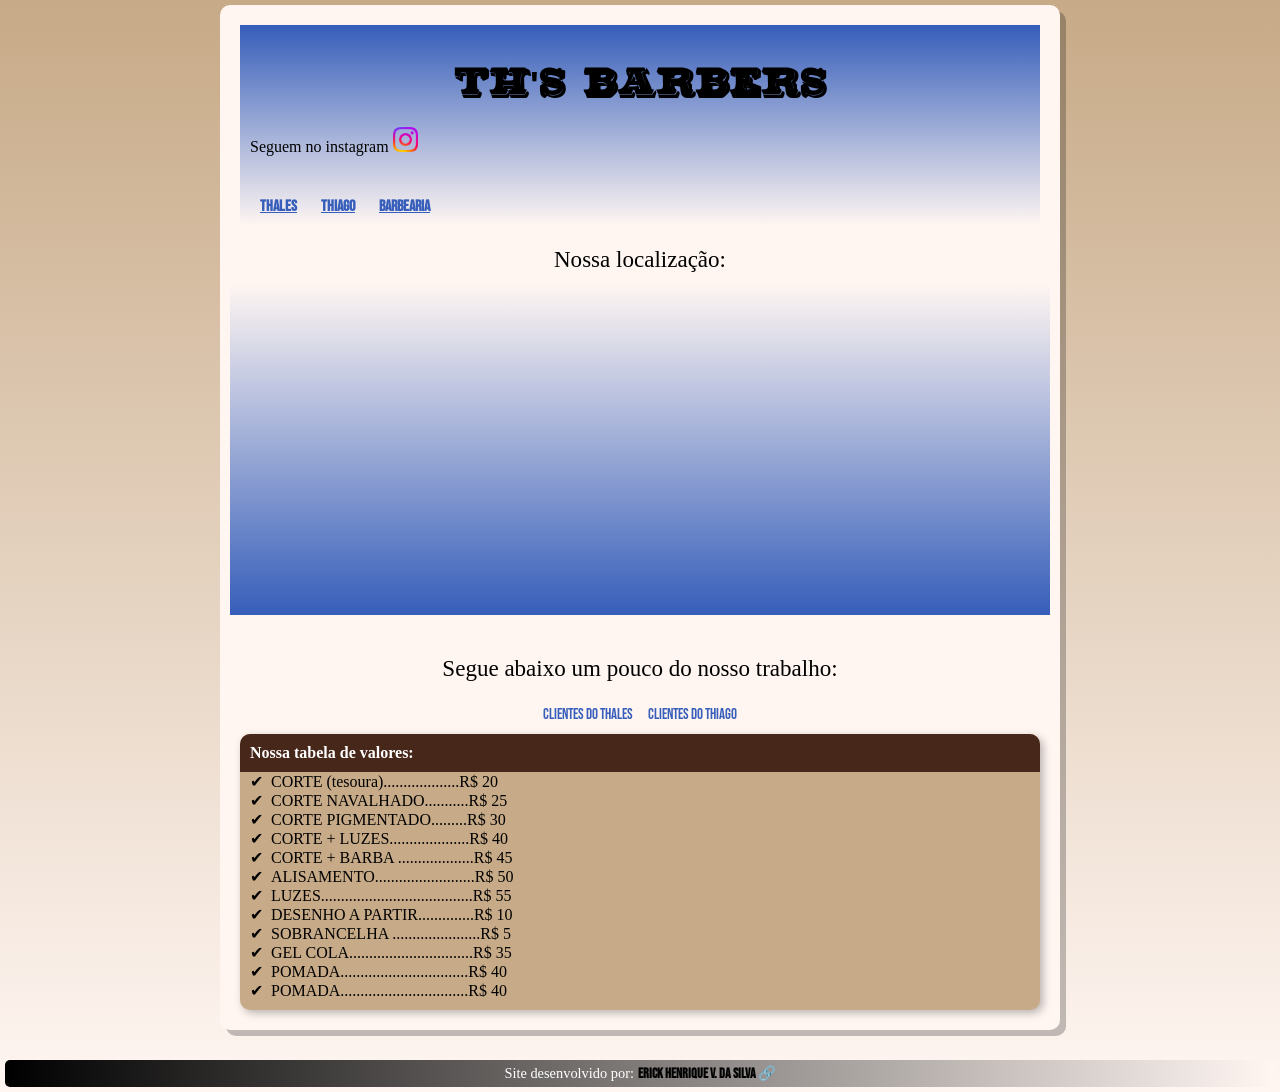
==== index.html @ b9bdf87a "site criado" ====
<!DOCTYPE html>
<html lang="pt-br">
<head>
    <meta charset="UTF-8">
    <meta name="viewport" content="width=device-width, initial-scale=1.0">
    <title>Barbearia th's</title>
    <link rel="stylesheet" href="style.css">
    <link rel="shortcut icon" href="fotos/favicon.ico" type="image/x-icon">
</head>
<body>
  <main>
    <header>
            <h1>TH'S BARBERS</h1>
            <p><small>Seguem no instagram</small> <img src="fotos/logoinsta.png" alt="instagram" width="25px"></p>
        <nav>
                <a href="https://www.instagram.com/th_eduuardo/"  target="_blank">thales</a>
                <a href="https://www.instagram.com/th_rodrigues94/"  target="_blank">thiago</a>
                <a href="https://www.instagram.com/thsbarbers/" target="_blank">barbearia</a>
        </nav>
    </header>
    
    <section>
        <p>Nossa localização:</p>
        <div class="loc">
        <iframe src="https://www.google.com/maps/embed?pb=!3m2!1spt-BR!2sbr!4v1693328973835!5m2!1spt-BR!2sbr!6m8!1m7!1sQ1RgPsQgD6WSLMA8i4CYfA!2m2!1d-23.63208755564802!2d-46.62737917771584!3f114.64673016101702!4f2.949807065054955!5f0.7820865974627469" width="400" height="300" style="border:0;" allowfullscreen="" loading="lazy" referrerpolicy="no-referrer-when-downgrade"></iframe>
        </div>
        <article>
            <p>Segue abaixo um pouco do nosso trabalho:</p>
            <a href="pag002.html">Clientes do Thales</a>
            <a href="pag003.html">Clientes do Thiago</a>
        </article>
    </section>
    <aside>
        <h4>Nossa tabela de valores:</h4>
           <ul>
             <li>CORTE (tesoura)...................R$ 20</li>
             <li>CORTE NAVALHADO...........R$ 25</li>
             <li>CORTE PIGMENTADO.........R$ 30</li>
             <li>CORTE + LUZES....................R$ 40</li>
             <li>CORTE + BARBA ...................R$ 45</li>
             <li>ALISAMENTO.........................R$ 50</li>
             <li>LUZES......................................R$ 55</li>
             <li>DESENHO A PARTIR..............R$ 10</li>
             <li>SOBRANCELHA ......................R$ 5</li>
             <li>GEL COLA...............................R$ 35</li>
             <li>POMADA................................R$ 40</li>
             <li>POMADA................................R$ 40</li>

            </ul>
    </aside>
  </main>
    <footer>
        <p>Site desenvolvido por: <a href="https://github.com/ErickHenriquee" target="_blank" class="externo">Erick Henrique V. da Silva</a></p>
    </footer>

</body>
</html>
---- style.css ----
@charset "UTF-8";

@import url('https://fonts.googleapis.com/css2?family=Bebas+Neue&family=Sriracha&display=swap');

@font-face {
    font-family: 'barber' ;
    src: url(fontes/SHADSER.TTF) format(opentype);
    font-weight: normal;
    font-style: normal;
    }
:root{
    --cor0: #C7AA87;
    --cor1: #47271A;
    --cor2: #B80006;
    --cor3: #FFF6F2;
    --cor4: #365EBA;
    --cor5: black;

    --fonte-padrão:  Georgia, 'Times New Roman', Times, serif; 
    --font-destaque: 'Bebas Neue', sans-serif;
    --font-titulo: 'barber', Georgia, sans-serif;
}
*{
    margin: 0px;
    padding: 0px;
}
a.externo::after{
    content: "\00A0\1F517";
}
body{
    background-image: linear-gradient(to bottom, var(--cor0), var(--cor3));
    font-family: var(--fonte-padrão);
    padding: 5px;
    
}
main{
    min-width: 300px;
    max-width: 800px;
    margin: auto;
    margin-bottom: 30px;
    padding: 20px;
    
    background-color: var(--cor3);
    border-radius: 10px;
    box-shadow: 6px 6px 0px rgba(0, 0, 0, 0.24);
}
header{
   background-image: linear-gradient(to bottom, var(--cor4), var(--cor3));
   min-height: 150px;
   padding-top: 40px;

}
header > h1{
    font-family: var(--font-titulo);
    text-align: center;
    font-size: 2.3em;
    margin-bottom: 20px;
    
}
header > p{
    font-family: var(--fonte-padrão);
    font-size: 1.2em;
    font-weight: normal;
    color: var(--cor5);
    max-width: 600px;
    padding-right: 10px;
    padding-left: 10px;
    padding-bottom: 30px;
}
nav{
    padding: 10px;
    
}
nav > a{
    color: var(--cor4);
    padding: 10px;
    border-radius: 15px;
    text-decoration: underline;
    font-family: var(--font-destaque);
    font-weight: bold;
    transition-duration: 0.5s;
}
nav >a:hover{
    background-color: var(--cor5);
    text-decoration: none;
    color: var(--cor3);
}
section {
    font-weight: normal;
    font-size: 1.2em;
    text-align: center;
    padding: 10px;
    
}
section p{
    font-family: var(--fonte-padrão);
    font-weight: normal;
    font-size: 1.2em;
    color: var(--cor5);
    text-align: center; 
    padding: 10px;
}
div.loc{
    background-image: linear-gradient(to bottom, var(--cor3), var(--cor4));
    margin: 0px -20px 30px -20px;
    padding: 20px;
    padding-bottom: 40%;
    position: relative;
}
div.loc > iframe{
    position: absolute;
    top: 5%;
    left: 5%;
    width: 90%;
    height: 90%;
}
article p{
    padding: 10px;
    font-family: var(--fonte-padrão);
    font-size: 1.2em;
    margin: 10px;   
}
article a{
    color: var(--cor4);
    font-family: var(--font-destaque);
    text-align: center;
    font-size: 0.8em;
    max-width: 600px;
    padding: 5px;
    border-radius: 10px;
    text-decoration: none;
    font-weight: normal;
    transition-duration: 0.5s;
}
article a:hover{
    background-color: var(--cor5);
    color: var(--cor3);
    text-decoration: underline;
}
aside{
    background-color: var(--cor0);
    padding: 10px;
    border-radius: 10px;
    box-shadow: 3px 3px 8px rgba(0, 0, 0, 0.281); 
}
aside h4{
    background-color: var(--cor1);
    color: white;
    padding: 10px;
    margin: -10px -10px 0px -10px;
    border-radius: 10px 10px 0px 0px;
}
aside > ul{
    list-style-type: "\2714\00A0\00A0";
    list-style-position: inside;
}
footer{
    background-image: linear-gradient(to right, var(--cor5), var(--cor3));
    color: white;
    text-align: center;
    font-size: 0.9em;
    padding: 5px;
    border-radius: 5px;
}
footer > p > a{
    font-family: var(--font-destaque);
    color: black;
    font-weight: bolder;
    text-decoration: none;
}
footer a:hover{
    text-decoration: underline;
    color: var(--cor3);
}
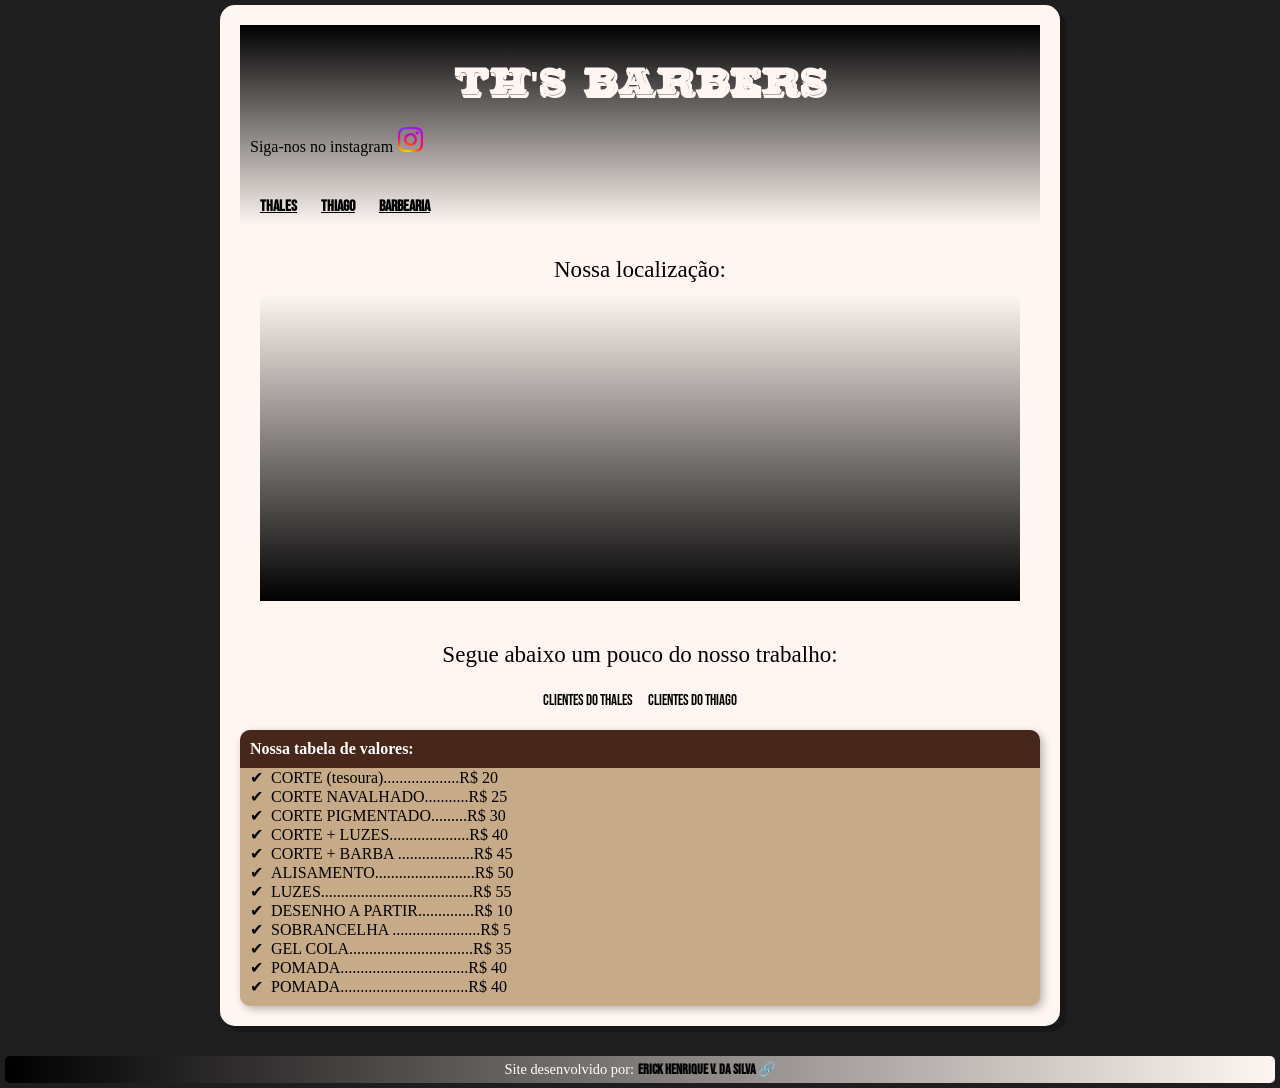
==== commit c200a2fe: "alterações de UI e UX" ====
--- a/index.html
+++ b/index.html
@@ -11,7 +11,7 @@
   <main>
     <header>
             <h1>TH'S BARBERS</h1>
-            <p><small>Seguem no instagram</small> <img src="fotos/logoinsta.png" alt="instagram" width="25px"></p>
+            <p><small>Siga-nos no instagram</small> <img src="fotos/logoinsta.png" alt="instagram" width="25px"></p>
         <nav>
                 <a href="https://www.instagram.com/th_eduuardo/"  target="_blank">thales</a>
                 <a href="https://www.instagram.com/th_rodrigues94/"  target="_blank">thiago</a>
--- a/style.css
+++ b/style.css
@@ -28,7 +28,7 @@
     content: "\00A0\1F517";
 }
 body{
-    background-image: linear-gradient(to bottom, var(--cor0), var(--cor3));
+    background-color: #1E1E1E;
     font-family: var(--fonte-padrão);
     padding: 5px;
     
@@ -41,16 +41,17 @@
     padding: 20px;
     
     background-color: var(--cor3);
-    border-radius: 10px;
+    border-radius: 15px;
     box-shadow: 6px 6px 0px rgba(0, 0, 0, 0.24);
 }
 header{
-   background-image: linear-gradient(to bottom, var(--cor4), var(--cor3));
+   background-image: linear-gradient(to bottom, var(--cor5), var(--cor3));
    min-height: 150px;
    padding-top: 40px;
 
 }
 header > h1{
+    color: var(--cor3);
     font-family: var(--font-titulo);
     text-align: center;
     font-size: 2.3em;
@@ -72,7 +73,7 @@
     
 }
 nav > a{
-    color: var(--cor4);
+    color: var(--cor5);
     padding: 10px;
     border-radius: 15px;
     text-decoration: underline;
@@ -89,7 +90,7 @@
     font-weight: normal;
     font-size: 1.2em;
     text-align: center;
-    padding: 10px;
+    padding: 20px 40px;
     
 }
 section p{
@@ -101,9 +102,9 @@
     padding: 10px;
 }
 div.loc{
-    background-image: linear-gradient(to bottom, var(--cor3), var(--cor4));
+    background-image: linear-gradient(to bottom, var(--cor3), var(--cor5));
     margin: 0px -20px 30px -20px;
-    padding: 20px;
+    padding: 20px 40px;
     padding-bottom: 40%;
     position: relative;
 }
@@ -121,7 +122,7 @@
     margin: 10px;   
 }
 article a{
-    color: var(--cor4);
+    color: var(--cor5);
     font-family: var(--font-destaque);
     text-align: center;
     font-size: 0.8em;
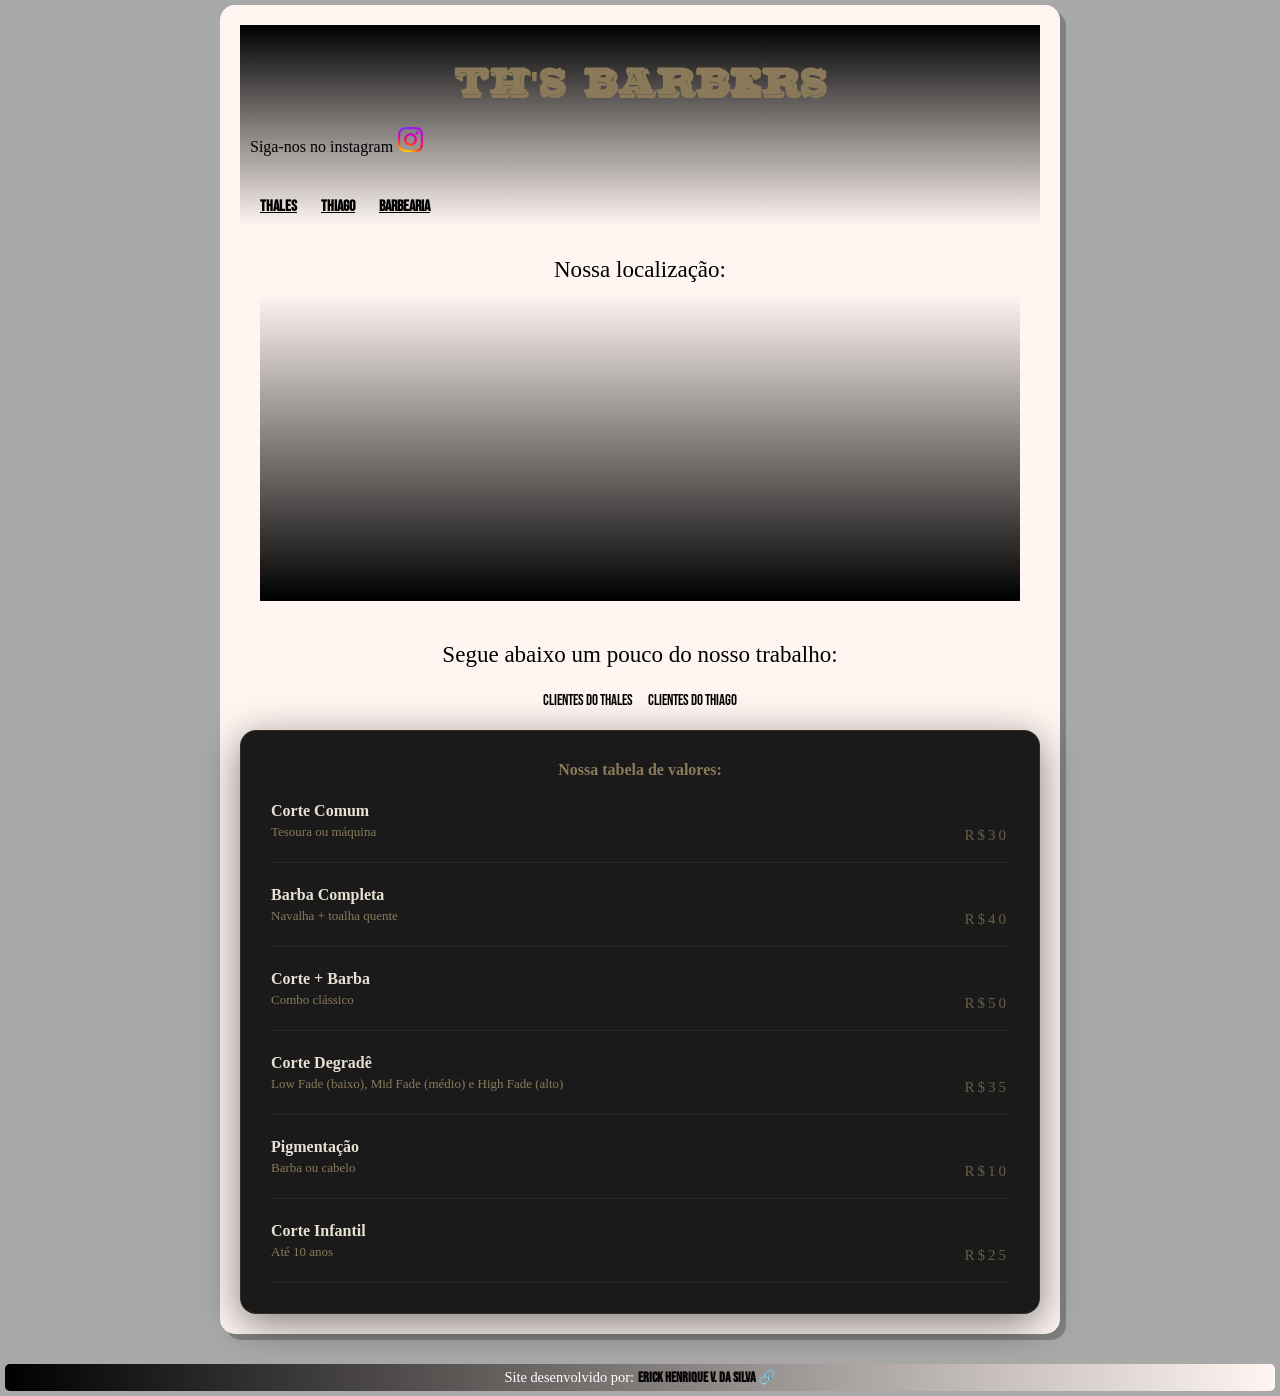
==== commit 31475b6a: "atualização atualizei tabela de preço e cores do site" ====
--- a/index.html
+++ b/index.html
@@ -30,23 +30,56 @@
             <a href="pag003.html">Clientes do Thiago</a>
         </article>
     </section>
-    <aside>
+    <aside class="card">
         <h4>Nossa tabela de valores:</h4>
-           <ul>
-             <li>CORTE (tesoura)...................R$ 20</li>
-             <li>CORTE NAVALHADO...........R$ 25</li>
-             <li>CORTE PIGMENTADO.........R$ 30</li>
-             <li>CORTE + LUZES....................R$ 40</li>
-             <li>CORTE + BARBA ...................R$ 45</li>
-             <li>ALISAMENTO.........................R$ 50</li>
-             <li>LUZES......................................R$ 55</li>
-             <li>DESENHO A PARTIR..............R$ 10</li>
-             <li>SOBRANCELHA ......................R$ 5</li>
-             <li>GEL COLA...............................R$ 35</li>
-             <li>POMADA................................R$ 40</li>
-             <li>POMADA................................R$ 40</li>
 
-            </ul>
+           <div class="linha">
+                 <div class="serviço-info">
+                 <div class="titulo">Corte Comum</div>
+                 <div class="descrição">Tesoura ou máquina</div>
+               </div>
+                 <div class="preço">R$30</div>
+           </div>
+
+           <div class="linha">
+                 <div class="serviço-info">
+                 <div class="titulo">Barba Completa</div>
+                 <div class="descrição">Navalha + toalha quente</div>
+               </div>
+                 <div class="preço">R$40</div>
+           </div>
+
+           <div class="linha">
+                 <div class="serviço-info">
+                 <div class="titulo">Corte + Barba</div>
+                 <div class="descrição">Combo clássico</div>
+               </div>
+                 <div class="preço">R$50</div>
+           </div>
+
+           <div class="linha">
+                 <div class="serviço-info">
+                 <div class="titulo">Corte Degradê</div>
+                 <div class="descrição">Low Fade (baixo), Mid Fade (médio) e High Fade (alto)</div>
+               </div>
+                 <div class="preço">R$35</div>
+           </div>
+
+           <div class="linha">
+                 <div class="serviço-info">
+                 <div class="titulo">Pigmentação</div>
+                 <div class="descrição">Barba ou cabelo</div>
+               </div>
+                 <div class="preço">R$10</div>
+           </div>
+
+           <div class="linha">
+                 <div class="serviço-info">
+                 <div class="titulo">Corte Infantil</div>
+                 <div class="descrição">Até 10 anos</div>
+               </div>
+                 <div class="preço">R$25</div>
+           </div>
     </aside>
   </main>
     <footer>
--- a/style.css
+++ b/style.css
@@ -9,11 +9,10 @@
     font-style: normal;
     }
 :root{
-    --cor0: #C7AA87;
+    --cor0: #8a7a5a;
     --cor1: #47271A;
-    --cor2: #B80006;
     --cor3: #FFF6F2;
-    --cor4: #365EBA;
+    --cor4: #A9A9A9;
     --cor5: black;
 
     --fonte-padrão:  Georgia, 'Times New Roman', Times, serif; 
@@ -28,7 +27,7 @@
     content: "\00A0\1F517";
 }
 body{
-    background-color: #1E1E1E;
+    background-color: #A9A9A9;
     font-family: var(--fonte-padrão);
     padding: 5px;
     
@@ -51,7 +50,7 @@
 
 }
 header > h1{
-    color: var(--cor3);
+    color: #8a7a5a;
     font-family: var(--font-titulo);
     text-align: center;
     font-size: 2.3em;
@@ -84,7 +83,7 @@
 nav >a:hover{
     background-color: var(--cor5);
     text-decoration: none;
-    color: var(--cor3);
+    color: var(--cor0);
 }
 section {
     font-weight: normal;
@@ -104,7 +103,7 @@
 div.loc{
     background-image: linear-gradient(to bottom, var(--cor3), var(--cor5));
     margin: 0px -20px 30px -20px;
-    padding: 20px 40px;
+    padding: 20px;
     padding-bottom: 40%;
     position: relative;
 }
@@ -135,26 +134,62 @@
 }
 article a:hover{
     background-color: var(--cor5);
-    color: var(--cor3);
+    color: var(--cor0);
     text-decoration: underline;
 }
-aside{
-    background-color: var(--cor0);
-    padding: 10px;
-    border-radius: 10px;
-    box-shadow: 3px 3px 8px rgba(0, 0, 0, 0.281); 
-}
+
 aside h4{
-    background-color: var(--cor1);
-    color: white;
-    padding: 10px;
-    margin: -10px -10px 0px -10px;
-    border-radius: 10px 10px 0px 0px;
-}
-aside > ul{
-    list-style-type: "\2714\00A0\00A0";
-    list-style-position: inside;
-}
+    text-align: center;
+    color: var(--cor0);
+}
+
+.card{
+   background: #1a1a1a;
+   border: 1px solid rgba(201, 168, 76, 0.13);
+   border-radius: 16px;
+   padding: 30px;
+   box-shadow: 0 10px 40px rgba(0, 0, 0, 0.5);
+   
+}
+
+.linha{
+    display: flex;
+    align-items: center;
+    padding: 18px 0;
+    border-bottom: 1px solid rgba(201, 168, 76, 0.1);
+    transition: background-color 0.3s ease;
+}
+
+.serviço-info {
+      flex: 1;
+}
+
+.titulo{
+    font-family: 'Playfair Display', Georgia, serif;
+    font-size: 16px;
+    font-weight: bold;
+    color: #e8e0d4;
+    margin-bottom: 4px;
+    display: flex;
+    align-items: center;
+    gap: 10px;
+}
+
+.descrição{
+    font-size: 13px;
+    color: #8a7a5a;
+}
+
+.preço{
+    text-align: center;
+    margin-top: 30px;
+    font-size: 15px;
+    text-transform: uppercase;
+    letter-spacing: 0.2em;
+    color: #8a7a5a;
+    opacity: 0.7;
+}
+
 footer{
     background-image: linear-gradient(to right, var(--cor5), var(--cor3));
     color: white;
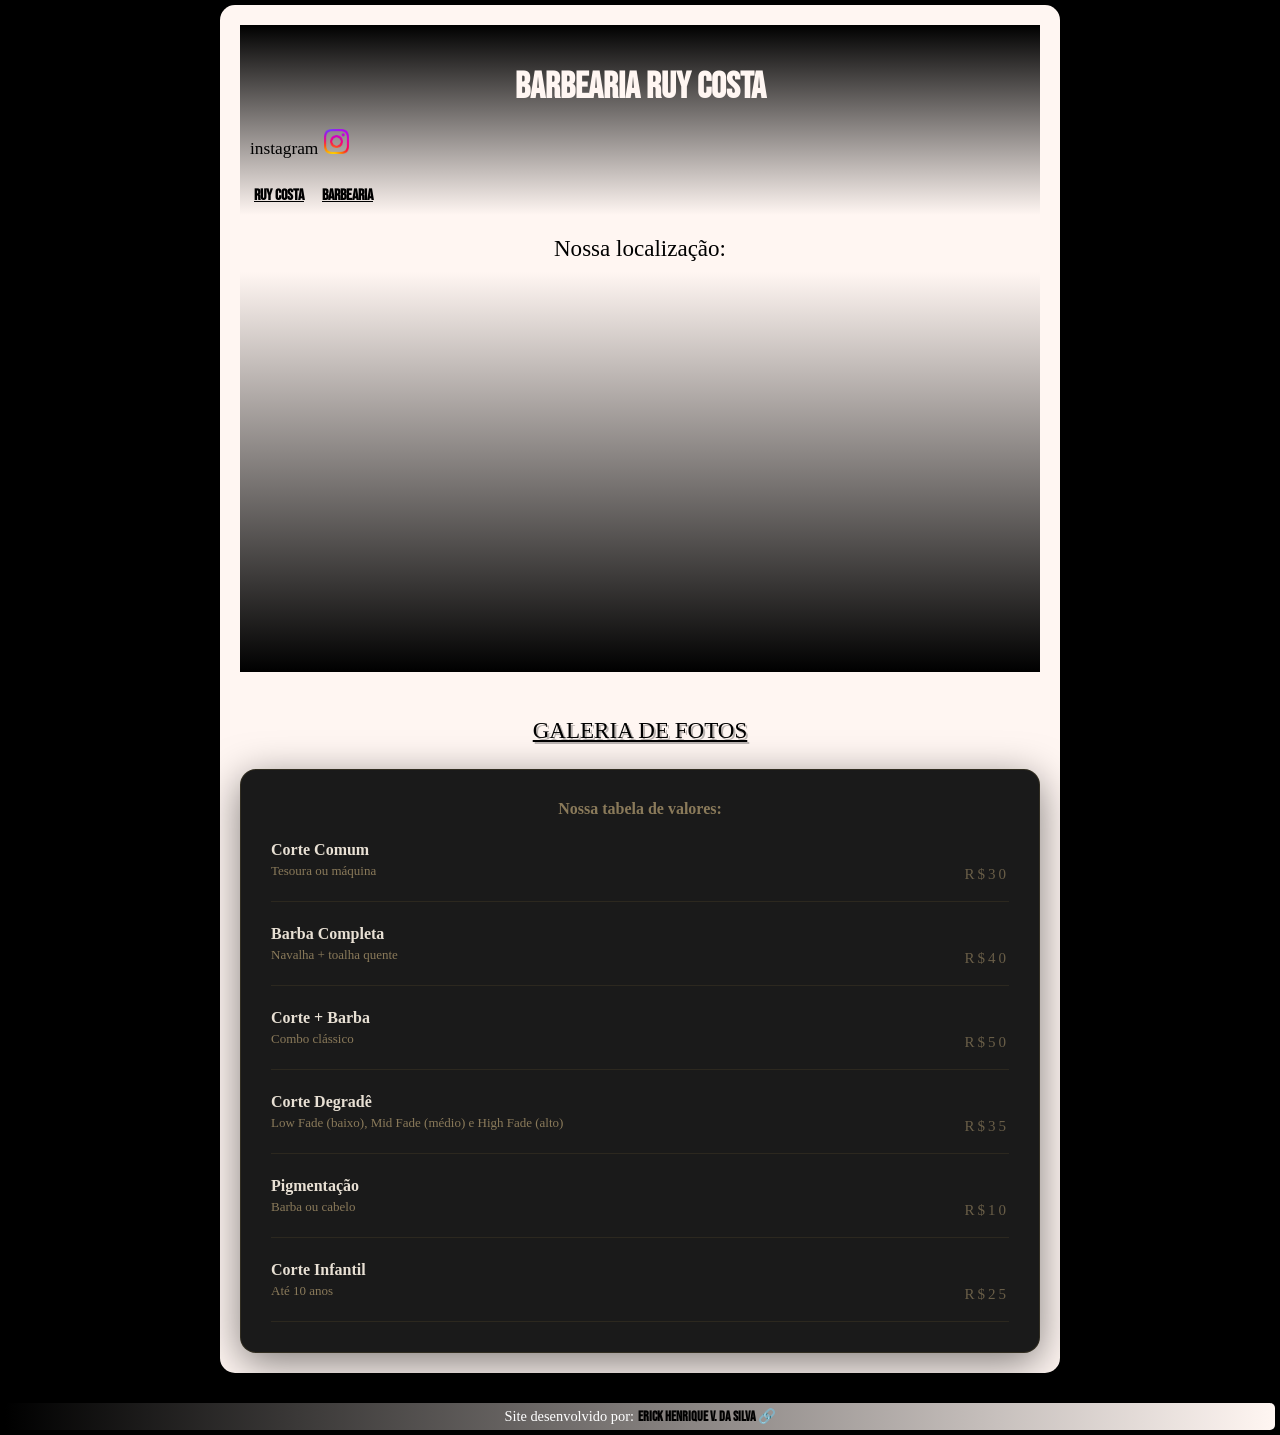
==== commit 17c31ac7: "atualizações no site" ====
--- a/index.html
+++ b/index.html
@@ -3,33 +3,31 @@
 <head>
     <meta charset="UTF-8">
     <meta name="viewport" content="width=device-width, initial-scale=1.0">
-    <title>Barbearia th's</title>
+    <title>Barbearia</title>
     <link rel="stylesheet" href="style.css">
     <link rel="shortcut icon" href="fotos/favicon.ico" type="image/x-icon">
 </head>
 <body>
   <main>
     <header>
-            <h1>TH'S BARBERS</h1>
-            <p><small>Siga-nos no instagram</small> <img src="fotos/logoinsta.png" alt="instagram" width="25px"></p>
+            <h1>Barbearia RUY Costa</h1>
+            <p><small>instagram</small> <img src="fotos/logoinsta.png" alt="instagram" width="25px"></p>
         <nav>
-                <a href="https://www.instagram.com/th_eduuardo/"  target="_blank">thales</a>
-                <a href="https://www.instagram.com/th_rodrigues94/"  target="_blank">thiago</a>
-                <a href="https://www.instagram.com/thsbarbers/" target="_blank">barbearia</a>
+                <a href="https://www.instagram.com/ruy_costa97?igsh=MXE3YnJvcmV1M21uZg%3D%3D"  target="_blank">Ruy Costa</a>
+                <a href="https://www.instagram.com/ruy_barber_.c?igsh=NTZoajhzcnN5eDYz" target="_blank">barbearia</a>
         </nav>
     </header>
     
     <section>
         <p>Nossa localização:</p>
         <div class="loc">
-        <iframe src="https://www.google.com/maps/embed?pb=!3m2!1spt-BR!2sbr!4v1693328973835!5m2!1spt-BR!2sbr!6m8!1m7!1sQ1RgPsQgD6WSLMA8i4CYfA!2m2!1d-23.63208755564802!2d-46.62737917771584!3f114.64673016101702!4f2.949807065054955!5f0.7820865974627469" width="400" height="300" style="border:0;" allowfullscreen="" loading="lazy" referrerpolicy="no-referrer-when-downgrade"></iframe>
+        <iframe src="https://www.google.com/maps/embed?pb=!1m18!1m12!1m3!1d3655.263511424258!2d-46.63023392378634!3d-23.630732264146147!2m3!1f0!2f0!3f0!3m2!1i1024!2i768!4f13.1!3m3!1m2!1s0x94ce5b035b5a6c49%3A0x98cd4766ca175af6!2sAv.%20Miguel%20Estefno%2C%202014%20-%20Vila%20da%20Sa%C3%BAde%2C%20S%C3%A3o%20Paulo%20-%20SP%2C%2004301-001!5e0!3m2!1spt-BR!2sbr!4v1778790469928!5m2!1spt-BR!2sbr" width="600" height="450" style="border:0;" allowfullscreen="" loading="lazy" referrerpolicy="no-referrer-when-downgrade"></iframe>
         </div>
         <article>
-            <p>Segue abaixo um pouco do nosso trabalho:</p>
-            <a href="pag002.html">Clientes do Thales</a>
-            <a href="pag003.html">Clientes do Thiago</a>
+            <a href="pag002.html">GALERIA DE FOTOS</a>
         </article>
     </section>
+    
     <aside class="card">
         <h4>Nossa tabela de valores:</h4>
 
--- a/style.css
+++ b/style.css
@@ -27,7 +27,7 @@
     content: "\00A0\1F517";
 }
 body{
-    background-color: #A9A9A9;
+    background-color: var(--cor5);
     font-family: var(--fonte-padrão);
     padding: 5px;
     
@@ -41,7 +41,7 @@
     
     background-color: var(--cor3);
     border-radius: 15px;
-    box-shadow: 6px 6px 0px rgba(0, 0, 0, 0.24);
+    
 }
 header{
    background-image: linear-gradient(to bottom, var(--cor5), var(--cor3));
@@ -50,8 +50,8 @@
 
 }
 header > h1{
-    color: #8a7a5a;
-    font-family: var(--font-titulo);
+    color: var(--cor3);
+    font-family: var(--font-destaque);
     text-align: center;
     font-size: 2.3em;
     margin-bottom: 20px;
@@ -59,21 +59,21 @@
 }
 header > p{
     font-family: var(--fonte-padrão);
-    font-size: 1.2em;
+    font-size: 1.3em;
     font-weight: normal;
     color: var(--cor5);
     max-width: 600px;
     padding-right: 10px;
     padding-left: 10px;
-    padding-bottom: 30px;
+    padding-bottom: 20px;
 }
 nav{
-    padding: 10px;
+    padding: 7px;
     
 }
 nav > a{
     color: var(--cor5);
-    padding: 10px;
+    padding: 7px;
     border-radius: 15px;
     text-decoration: underline;
     font-family: var(--font-destaque);
@@ -89,7 +89,7 @@
     font-weight: normal;
     font-size: 1.2em;
     text-align: center;
-    padding: 20px 40px;
+    padding: 10px 20px;
     
 }
 section p{
@@ -104,7 +104,7 @@
     background-image: linear-gradient(to bottom, var(--cor3), var(--cor5));
     margin: 0px -20px 30px -20px;
     padding: 20px;
-    padding-bottom: 40%;
+    padding-bottom: 50%;
     position: relative;
 }
 div.loc > iframe{
@@ -114,26 +114,20 @@
     width: 90%;
     height: 90%;
 }
-article p{
-    padding: 10px;
-    font-family: var(--fonte-padrão);
+article {
+    padding: 15px;  
+}
+
+article a{
+    color: var(--cor5);
+    text-align: center;
     font-size: 1.2em;
-    margin: 10px;   
-}
-article a{
-    color: var(--cor5);
-    font-family: var(--font-destaque);
-    text-align: center;
-    font-size: 0.8em;
-    max-width: 600px;
-    padding: 5px;
-    border-radius: 10px;
-    text-decoration: none;
-    font-weight: normal;
+    border-radius: 15px;
+    margin-bottom: 20px;
+    text-shadow: 2px 2px 0px rgba(0, 0, 0, 0.267);
     transition-duration: 0.5s;
 }
 article a:hover{
-    background-color: var(--cor5);
     color: var(--cor0);
     text-decoration: underline;
 }
@@ -177,7 +171,7 @@
 
 .descrição{
     font-size: 13px;
-    color: #8a7a5a;
+    color: var(--cor0);
 }
 
 .preço{
@@ -186,7 +180,7 @@
     font-size: 15px;
     text-transform: uppercase;
     letter-spacing: 0.2em;
-    color: #8a7a5a;
+    color: var(--cor0);
     opacity: 0.7;
 }
 
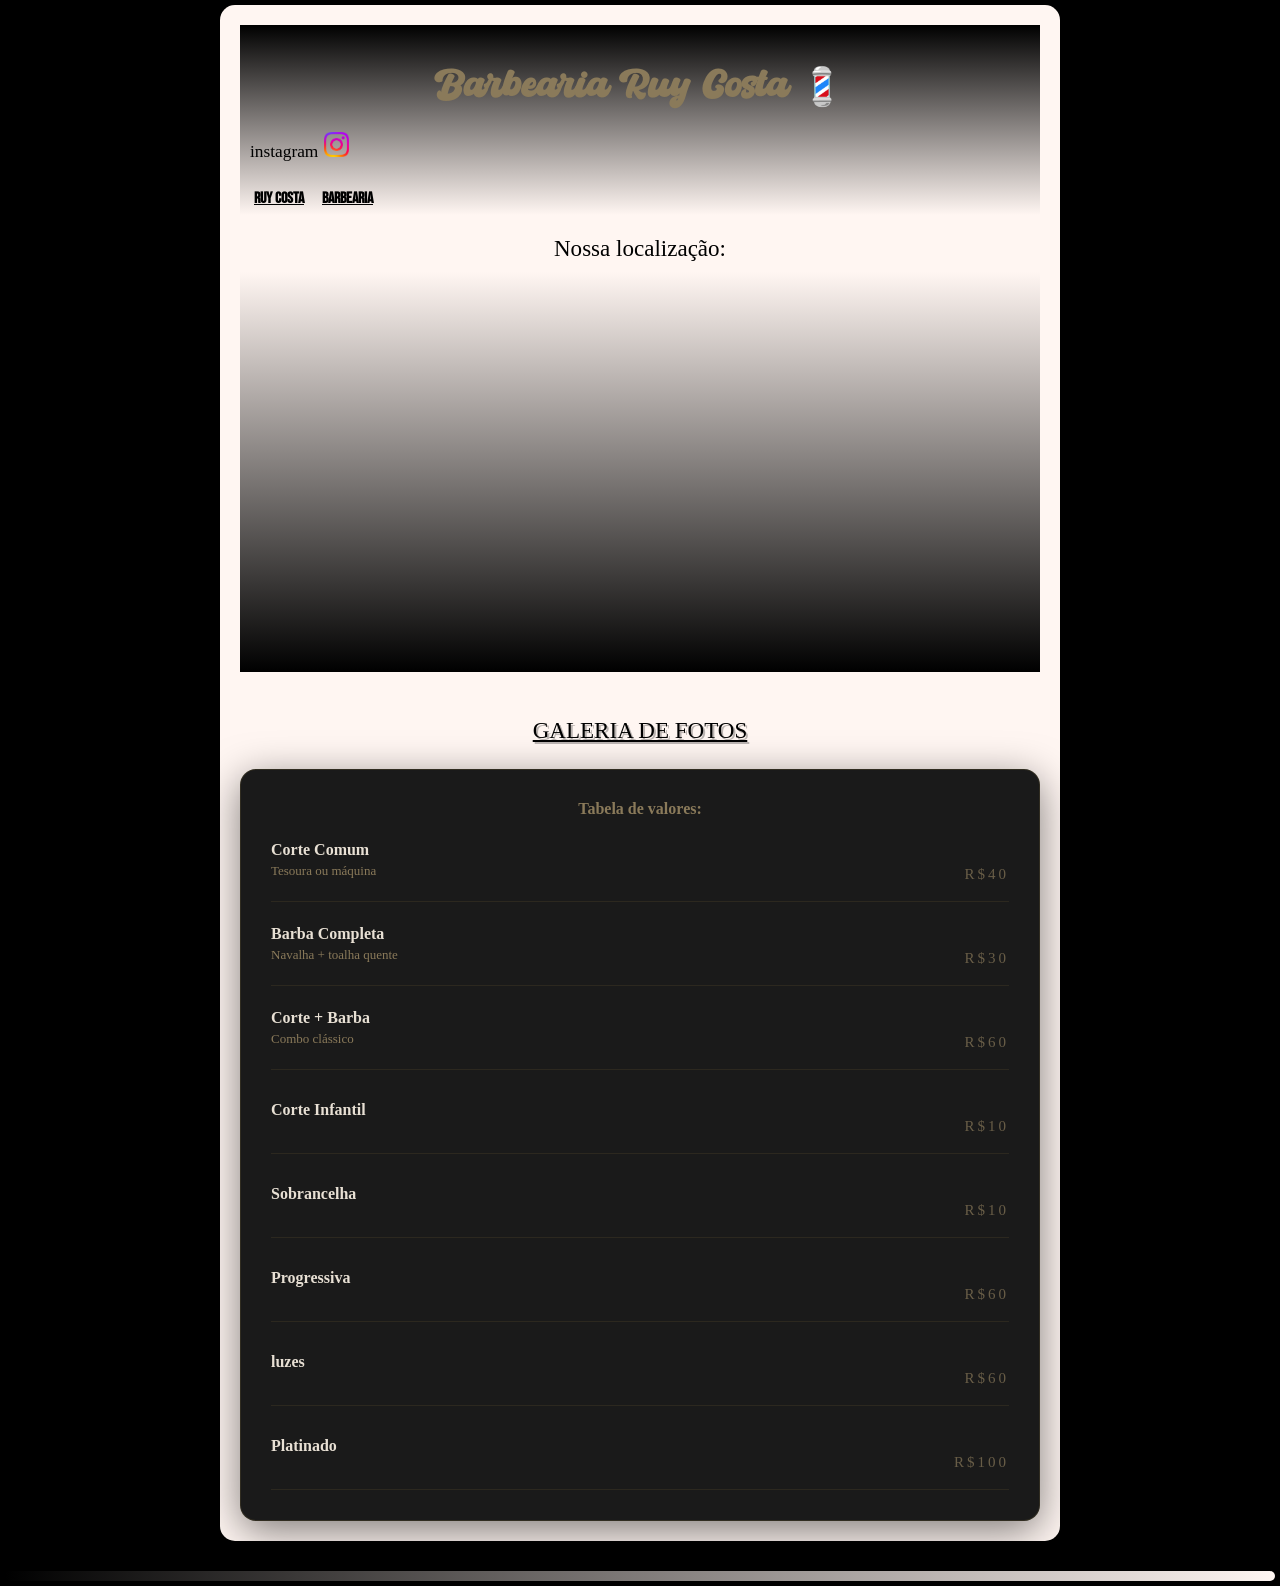
==== commit d167fa76: "atualizações" ====
--- a/index.html
+++ b/index.html
@@ -5,12 +5,12 @@
     <meta name="viewport" content="width=device-width, initial-scale=1.0">
     <title>Barbearia</title>
     <link rel="stylesheet" href="style.css">
-    <link rel="shortcut icon" href="fotos/favicon.ico" type="image/x-icon">
+    <link rel="shortcut icon" href="fotos/favicon-32x32.png" type="image/x-icon">
 </head>
 <body>
   <main>
     <header>
-            <h1>Barbearia RUY Costa</h1>
+            <h1>Barbearia Ruy Costa 💈</h1>
             <p><small>instagram</small> <img src="fotos/logoinsta.png" alt="instagram" width="25px"></p>
         <nav>
                 <a href="https://www.instagram.com/ruy_costa97?igsh=MXE3YnJvcmV1M21uZg%3D%3D"  target="_blank">Ruy Costa</a>
@@ -29,14 +29,14 @@
     </section>
     
     <aside class="card">
-        <h4>Nossa tabela de valores:</h4>
+        <h4>Tabela de valores:</h4>
 
            <div class="linha">
                  <div class="serviço-info">
                  <div class="titulo">Corte Comum</div>
                  <div class="descrição">Tesoura ou máquina</div>
                </div>
-                 <div class="preço">R$30</div>
+                 <div class="preço">R$40</div>
            </div>
 
            <div class="linha">
@@ -44,44 +44,55 @@
                  <div class="titulo">Barba Completa</div>
                  <div class="descrição">Navalha + toalha quente</div>
                </div>
-                 <div class="preço">R$40</div>
+                 <div class="preço">R$30</div>
            </div>
 
            <div class="linha">
                  <div class="serviço-info">
                  <div class="titulo">Corte + Barba</div>
                  <div class="descrição">Combo clássico</div>
-               </div>
-                 <div class="preço">R$50</div>
+                 </div>
+                 <div class="preço">R$60</div>
            </div>
 
            <div class="linha">
                  <div class="serviço-info">
-                 <div class="titulo">Corte Degradê</div>
-                 <div class="descrição">Low Fade (baixo), Mid Fade (médio) e High Fade (alto)</div>
-               </div>
-                 <div class="preço">R$35</div>
-           </div>
-
-           <div class="linha">
-                 <div class="serviço-info">
-                 <div class="titulo">Pigmentação</div>
-                 <div class="descrição">Barba ou cabelo</div>
-               </div>
+                 <div class="titulo">Corte Infantil</div>
+                 </div>
                  <div class="preço">R$10</div>
            </div>
 
            <div class="linha">
                  <div class="serviço-info">
-                 <div class="titulo">Corte Infantil</div>
-                 <div class="descrição">Até 10 anos</div>
-               </div>
-                 <div class="preço">R$25</div>
+                 <div class="titulo">Sobrancelha</div>
+                 </div>
+                 <div class="preço">R$10</div>
+           </div>
+
+           <div class="linha">
+                 <div class="serviço-info">
+                 <div class="titulo">Progressiva</div>
+                 </div>
+                 <div class="preço">R$60</div>
+           </div>
+
+           <div class="linha">
+                 <div class="serviço-info">
+                 <div class="titulo">luzes</div>
+                 </div>
+                 <div class="preço">R$60</div>
+           </div>
+
+           <div class="linha">
+                 <div class="serviço-info">
+                 <div class="titulo">Platinado</div>
+                 </div>
+                 <div class="preço">R$100</div>
            </div>
     </aside>
   </main>
     <footer>
-        <p>Site desenvolvido por: <a href="https://github.com/ErickHenriquee" target="_blank" class="externo">Erick Henrique V. da Silva</a></p>
+        
     </footer>
 
 </body>
--- a/style.css
+++ b/style.css
@@ -4,7 +4,7 @@
 
 @font-face {
     font-family: 'barber' ;
-    src: url(fontes/SHADSER.TTF) format(opentype);
+    src: url(fontes/Batuphat\ Script.otf) format(opentype);
     font-weight: normal;
     font-style: normal;
     }
@@ -50,8 +50,8 @@
 
 }
 header > h1{
-    color: var(--cor3);
-    font-family: var(--font-destaque);
+    color: var(--cor0);
+    font-family: var(--font-titulo);
     text-align: center;
     font-size: 2.3em;
     margin-bottom: 20px;
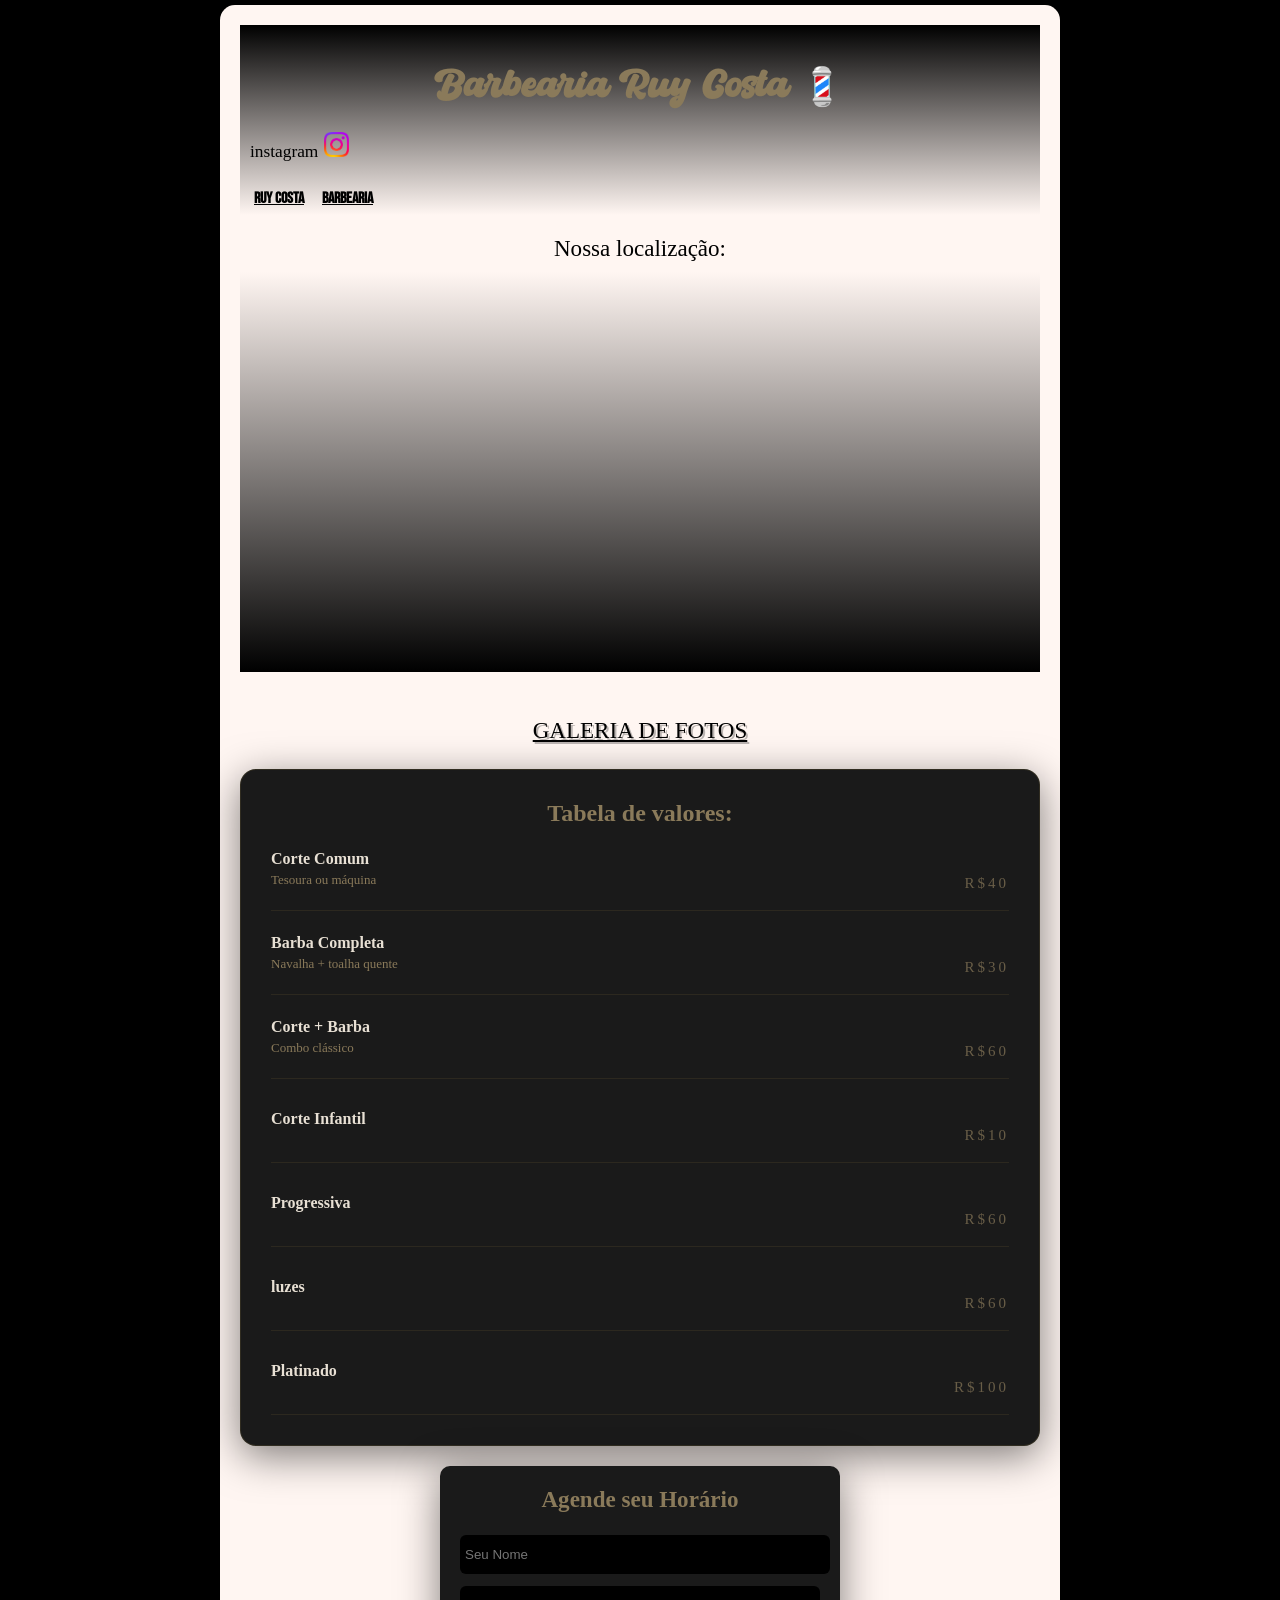
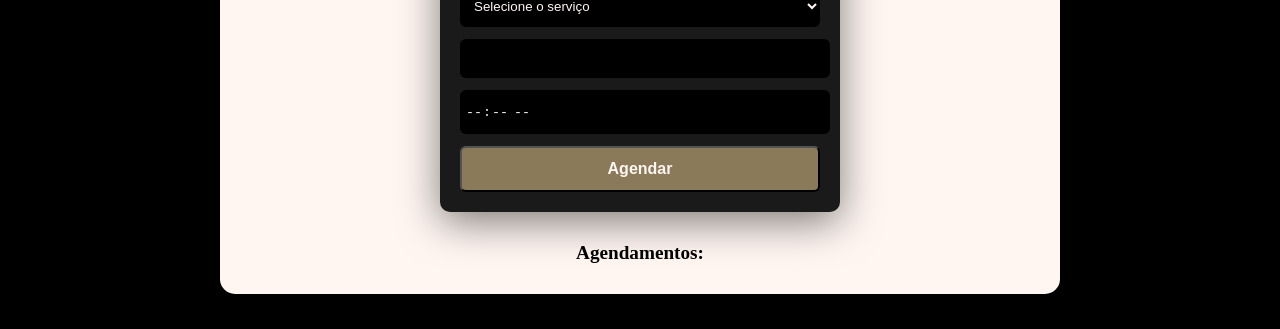
==== commit 5a166cd8: "adicionei o formulario" ====
--- a/index.html
+++ b/index.html
@@ -29,7 +29,7 @@
     </section>
     
     <aside class="card">
-        <h4>Tabela de valores:</h4>
+        <h2>Tabela de valores:</h2>
 
            <div class="linha">
                  <div class="serviço-info">
@@ -64,13 +64,6 @@
 
            <div class="linha">
                  <div class="serviço-info">
-                 <div class="titulo">Sobrancelha</div>
-                 </div>
-                 <div class="preço">R$10</div>
-           </div>
-
-           <div class="linha">
-                 <div class="serviço-info">
                  <div class="titulo">Progressiva</div>
                  </div>
                  <div class="preço">R$60</div>
@@ -90,10 +83,34 @@
                  <div class="preço">R$100</div>
            </div>
     </aside>
+
+     <section class="formulario">
+      <h4>Agende seu Horário</h4>
+      <input type="text" id="nome" placeholder="Seu Nome">
+      <select id="serviço">
+            <option value="">Selecione o serviço</option>
+            <option value="Corte Comum">Corte Comum</option>
+            <option value="Barba Completa">Barba Completa</option>
+            <option value="Corte + Barba">Corte + Barba</option>
+            <option value="Corte Infantil">Corte Infantil</option>
+            <option value="Progressiva">Progressiva</option>
+            <option value="luzes">Luzes</option>
+            <option value="Platinado">Platinado</option>
+      </select>
+      
+      <input type="data" id="data"> 
+      <input type="time" id="hora">
+
+      <button onclick="agendar()">Agendar</button>
+     </section>
+     
+     <section class="Agendamentos" id="ListaAgendamentos">
+      <h4>Agendamentos:</h4>
+     </section>
+     <script src="script.js"></script>
+
+
   </main>
-    <footer>
-        
-    </footer>
 
 </body>
 </html>
--- a/style.css
+++ b/style.css
@@ -132,7 +132,7 @@
     text-decoration: underline;
 }
 
-aside h4{
+aside h2{
     text-align: center;
     color: var(--cor0);
 }
@@ -184,21 +184,54 @@
     opacity: 0.7;
 }
 
-footer{
-    background-image: linear-gradient(to right, var(--cor5), var(--cor3));
-    color: white;
-    text-align: center;
-    font-size: 0.9em;
-    padding: 5px;
-    border-radius: 5px;
-}
-footer > p > a{
-    font-family: var(--font-destaque);
-    color: black;
-    font-weight: bolder;
-    text-decoration: none;
-}
-footer a:hover{
-    text-decoration: underline;
+.formulario{
+    padding: 20px;
+    max-width: 400px;
+    margin: 20px auto;
+    background: #1a1a1a;
+    border-radius: 10px;
+    box-shadow: 0 10px 40px rgba(0, 0, 0, 0.5);
+    display: flex;
+    flex-direction: column;
+    gap: 12px; 
+    box-sizing: border-box;
+}
+
+.formulario h4{
+    margin-bottom: 10px;
+    font-size: 1.2em;
+    color: var(--cor0);
+}
+
+input{
+    width: 100%;
+    padding: 12px 5px;
+    border-radius: 6px;
+    border: none;
+    background: var(--cor5);
     color: var(--cor3);
+}
+select {
+    width: 100%;
+    padding: 12px 10px;
+    border-radius: 6px;
+    border: none;
+    background: var(--cor5);
+    color: var(--cor3);
+}
+
+button{
+    padding: 12px;
+    background: var(--cor0);
+    color: var(--cor3);
+    font-weight: bold;
+    cursor: pointer;
+    border-radius: 6px;
+    font-size: 1rem;
+    transition: 0.3s;
+}
+
+button:hover{
+    background: #8d723c;
+    color: var(--cor5);
 }
